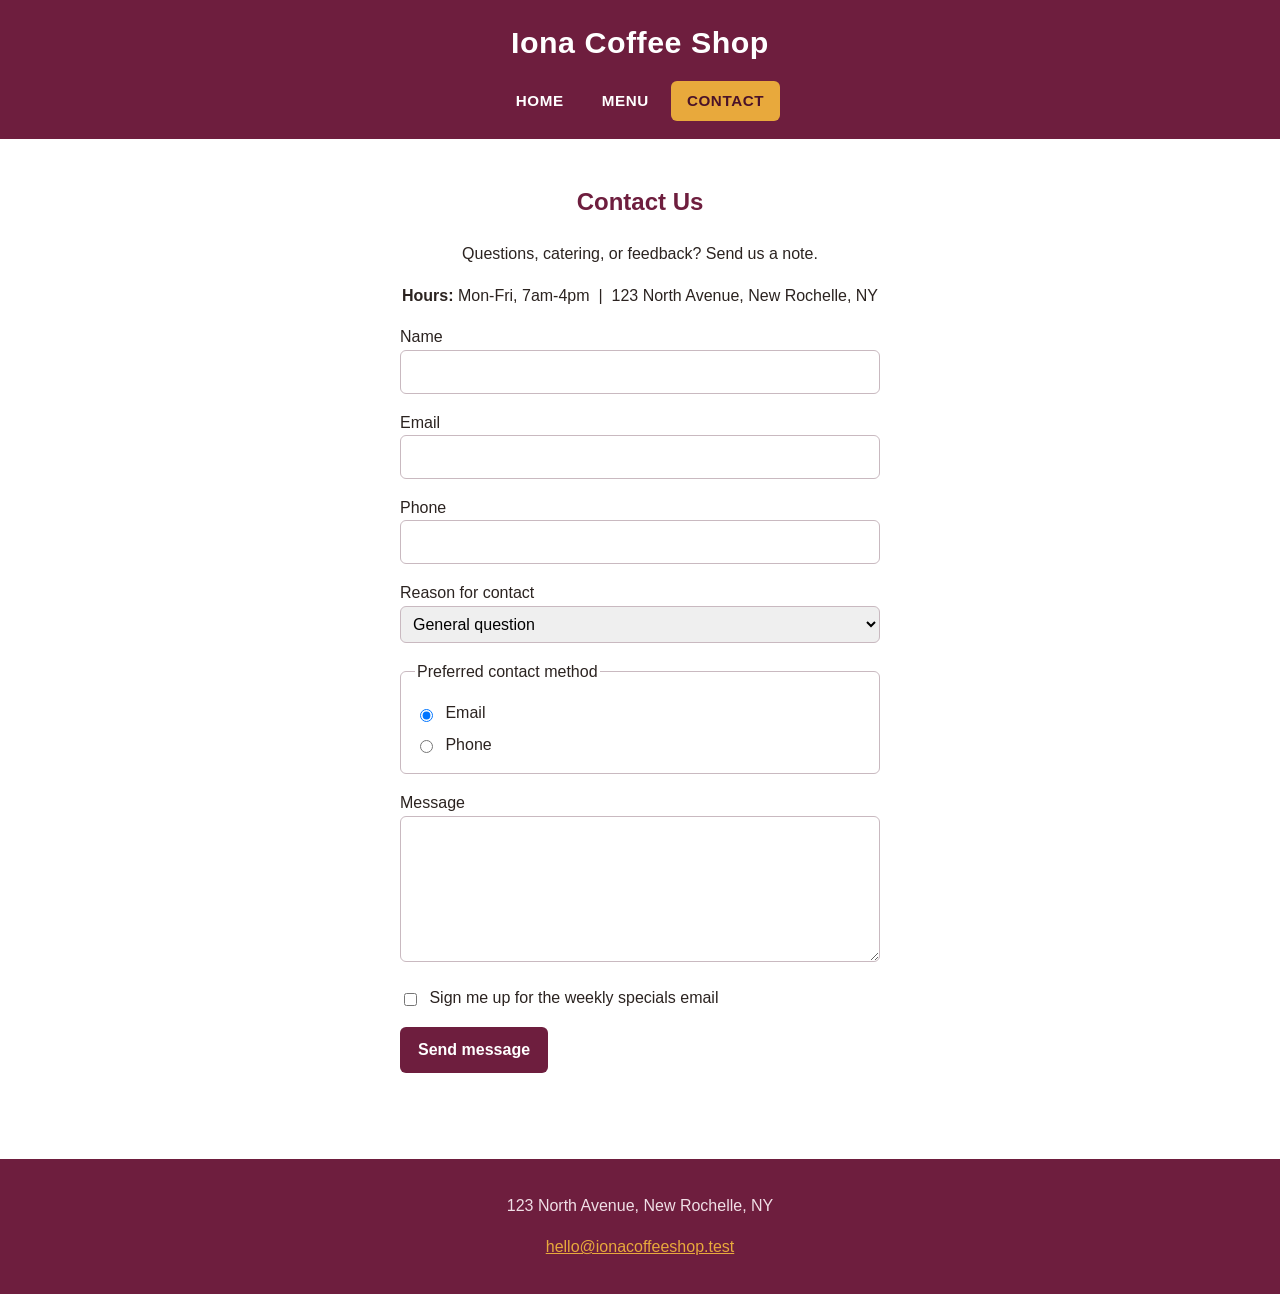
==== contact.html @ a9d76efe "Add files via upload" ====
<!DOCTYPE html>
<html lang="en">
<head>
  <meta charset="UTF-8">
  <meta name="viewport" content="width=device-width, initial-scale=1.0">
  <title>Contact - Iona Coffee Shop</title>
  <link rel="icon" href="images/favicon.png">
  <link rel="stylesheet" href="style.css">
</head>
<body>
  <header>
    <h1>Iona Coffee Shop</h1>
    <nav>
      <ul>
        <li><a href="index.html">Home</a></li>
        <li><a href="menu.html">Menu</a></li>
        <li><a class="active" href="contact.html">Contact</a></li>
      </ul>
    </nav>
  </header>

  <main class="contact">
    <h2>Contact Us</h2>
    <p>Questions, catering, or feedback? Send us a note.</p>
    <p><strong>Hours:</strong> Mon-Fri, 7am-4pm &nbsp;|&nbsp; 123 North Avenue, New Rochelle, NY</p>

    <form action="https://formspree.io/f/yourID" method="POST" onsubmit="return checkForm()">
      <p>
        <label for="name">Name</label><br>
        <input id="name" name="name" type="text" required>
      </p>
      <p>
        <label for="email">Email</label><br>
        <input id="email" name="email" type="email" required>
      </p>
      <p>
        <label for="phone">Phone</label><br>
        <input id="phone" name="phone" type="tel">
      </p>
      <p>
        <label for="reason">Reason for contact</label><br>
        <select id="reason" name="reason">
          <option>General question</option>
          <option>Catering</option>
          <option>Feedback</option>
        </select>
      </p>
      <fieldset>
        <legend>Preferred contact method</legend>
        <label><input type="radio" name="method" value="email" checked> Email</label>
        <label><input type="radio" name="method" value="phone"> Phone</label>
      </fieldset>
      <p>
        <label for="message">Message</label><br>
        <textarea id="message" name="message" rows="5"></textarea>
      </p>
      <p>
        <label><input type="checkbox" name="subscribe"> Sign me up for the weekly specials email</label>
      </p>
      <p><button type="submit">Send message</button></p>
    </form>
  </main>

  <footer>
    <p>123 North Avenue, New Rochelle, NY</p>
    <p><a href="mailto:hello@ionacoffeeshop.test">hello@ionacoffeeshop.test</a></p>
  </footer>

  <script src="main.js"></script>
</body>
</html>
---- style.css ----
/* ===== Iona Coffee Shop stylesheet ===== */
/* Iona University colors: maroon #6E1E3E and gold #E8A93C */

/* Base + color palette. All fonts are sans-serif (no serifs). */
body {
  margin: 0;
  font-family: Arial, "Helvetica Neue", Helvetica, sans-serif;
  color: #2b2320;
  background: #ffffff;
  line-height: 1.6;
}

main {
  max-width: 900px;
  margin: 0 auto;
  padding: 24px 20px 40px;
}

h1, h2, h3 { font-family: Arial, "Helvetica Neue", Helvetica, sans-serif; }
h1 { margin: 0; font-size: 1.9rem; letter-spacing: 0.5px; }
h2 { color: #6E1E3E; }
h3 { color: #6E1E3E; margin-top: 28px; }
a { color: #6E1E3E; }

/* Header + navigation - CENTERED, Iona maroon */
header {
  background: #6E1E3E;
  color: #ffffff;
  padding: 18px 24px;
  text-align: center;          /* centers the title */
}
header h1 { color: #ffffff; }

nav ul {
  list-style: none;
  display: flex;
  justify-content: center;     /* centers the menu */
  gap: 6px;
  margin: 14px 0 0;
  padding: 0;
}
nav a {
  display: block;
  padding: 8px 16px;
  color: #ffffff;
  text-decoration: none;
  text-transform: uppercase;
  letter-spacing: 0.6px;
  font-weight: bold;
  font-size: 0.95rem;
  border-radius: 6px;
}
nav a:hover { background: #8A2A4A; }         /* lighter maroon */
nav a.active { background: #E8A93C; color: #4A1329; }   /* gold */

/* Hero */
#hero {
  background: #f6f2f3;
  padding: 28px;
  border-radius: 10px;
}

/* Buttons */
button {
  font: inherit;
  background: #6E1E3E;
  color: #ffffff;
  border: none;
  padding: 10px 18px;
  border-radius: 6px;
  cursor: pointer;
  font-weight: bold;
}
button:hover { background: #E8A93C; color: #4A1329; }   /* gold on hover */

/* Slideshow */
.slideshow { margin-top: 20px; }
.slideshow img {
  width: 100%;
  max-width: 520px;
  height: auto;
  border-radius: 10px;
  display: block;
}
.slide-buttons { margin-top: 10px; }

/* Special box */
#special-box {
  margin-top: 28px;
  padding: 20px;
  border: 1px solid #e2d7dc;
  border-radius: 10px;
  background: #ffffff;
}

/* Table */
table {
  border-collapse: collapse;
  width: 100%;
  margin-top: 10px;
}
th, td {
  border: 1px solid #e0d3d9;
  padding: 10px 12px;
  text-align: left;
}
thead th { background: #6E1E3E; color: #ffffff; }

/* Gallery (CSS Grid) */
.gallery {
  display: grid;
  grid-template-columns: 1fr 1fr 1fr;
  gap: 16px;
  margin-top: 10px;
}
.gallery img {
  width: 100%;
  height: auto;
  border-radius: 10px;
}

/* Forms */
form { max-width: 480px; }
input[type="text"],
input[type="email"],
input[type="tel"],
select,
textarea {
  font: inherit;
  width: 100%;
  padding: 8px;
  border: 1px solid #c9b9c0;
  border-radius: 6px;
  box-sizing: border-box;
}
/* radios and checkboxes stay small and sit next to their label */
input[type="radio"],
input[type="checkbox"] {
  width: auto;
  margin-right: 8px;
  vertical-align: middle;
}
fieldset {
  border: 1px solid #c9b9c0;
  border-radius: 6px;
  margin: 0 0 12px;
  padding: 10px 14px;
}
fieldset label { display: block; margin: 6px 0; }
blockquote {
  border-left: 4px solid #E8A93C;      /* gold accent */
  margin: 20px 0;
  padding: 6px 16px;
  color: #4a3d34;
  font-style: italic;
}

/* Footer */
footer {
  background: #6E1E3E;
  color: #f0dfe6;
  text-align: center;
  padding: 18px;
  margin-top: 30px;
}
footer a { color: #E8A93C; }

/* Contact page: center the heading, intro, and the form block,
   but keep the labels and inputs left-aligned for readability */
.contact { text-align: center; }
.contact form { text-align: left; margin-left: auto; margin-right: auto; }

/* Responsive: stack on small screens */
@media (max-width: 600px) {
  nav ul { flex-direction: column; align-items: center; }
  .gallery { grid-template-columns: 1fr; }
}
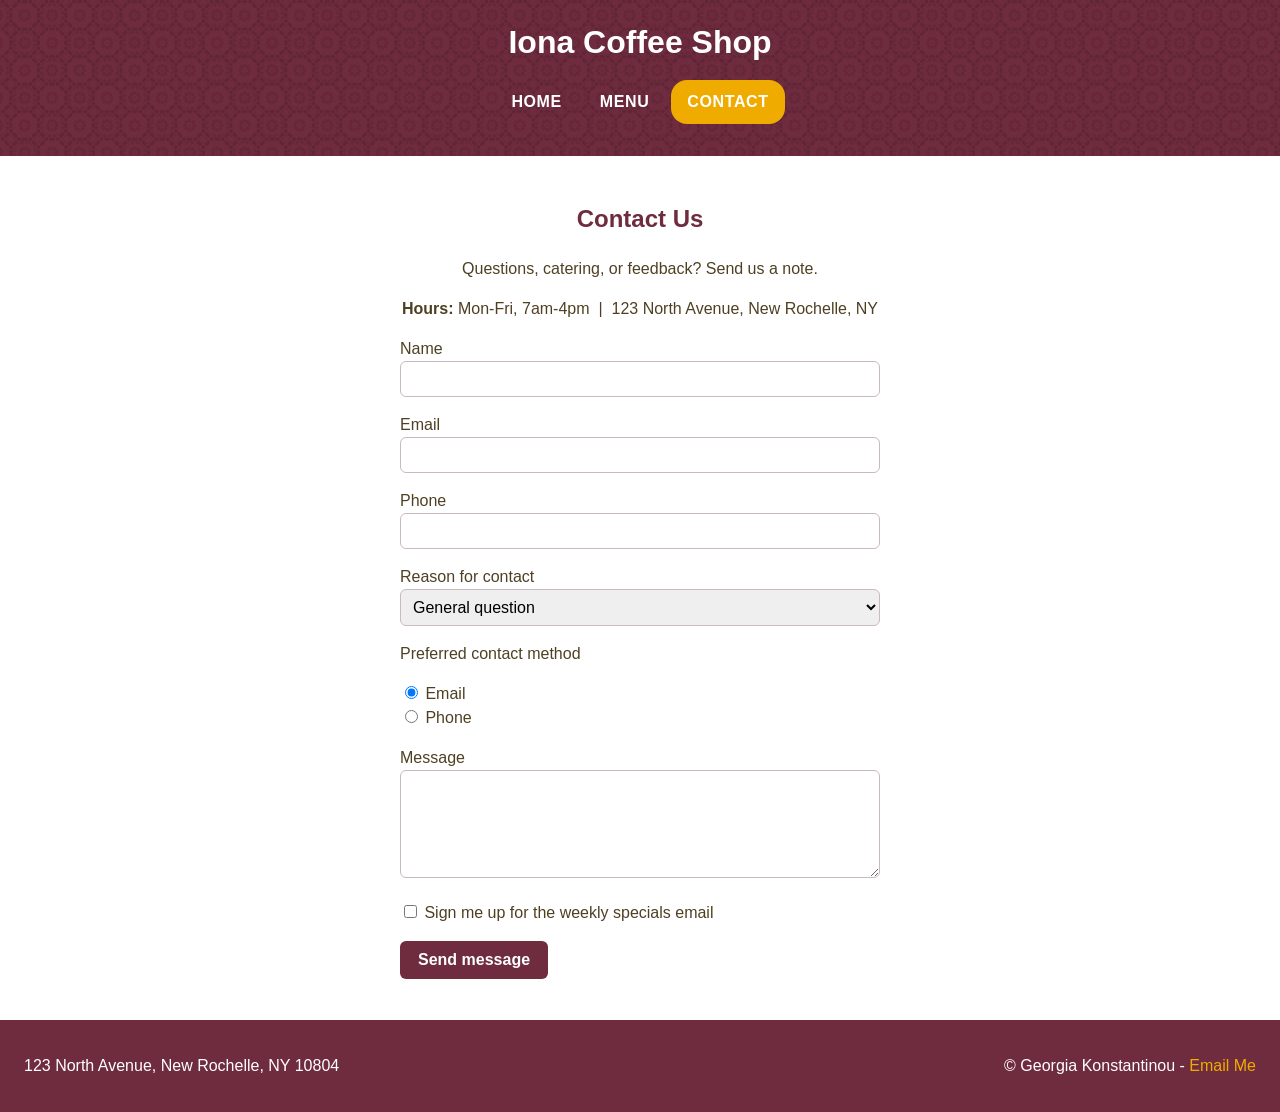
==== commit fe1cde08: "Add files via upload" ====
--- a/contact.html
+++ b/contact.html
@@ -1,12 +1,15 @@
 <!DOCTYPE html>
 <html lang="en">
+
 <head>
   <meta charset="UTF-8">
   <meta name="viewport" content="width=device-width, initial-scale=1.0">
-  <title>Contact - Iona Coffee Shop</title>
-  <link rel="icon" href="images/favicon.png">
-  <link rel="stylesheet" href="style.css">
+  <title>Contact Me</title>
+    <link rel="stylesheet" href="styles.css">
+    <link rel="icon" href="images/favicon.ico">
+
 </head>
+
 <body>
   <header>
     <h1>Iona Coffee Shop</h1>
@@ -24,10 +27,11 @@
     <p>Questions, catering, or feedback? Send us a note.</p>
     <p><strong>Hours:</strong> Mon-Fri, 7am-4pm &nbsp;|&nbsp; 123 North Avenue, New Rochelle, NY</p>
 
-    <form action="https://formspree.io/f/yourID" method="POST" onsubmit="return checkForm()">
+    <form action="https://formspree.io/f/yourID" method="POST">
       <p>
         <label for="name">Name</label><br>
-        <input id="name" name="name" type="text" required>
+        <input id="name" name="name"
+               type="text" required>
       </p>
       <p>
         <label for="email">Email</label><br>
@@ -45,27 +49,33 @@
           <option>Feedback</option>
         </select>
       </p>
-      <fieldset>
-        <legend>Preferred contact method</legend>
-        <label><input type="radio" name="method" value="email" checked> Email</label>
-        <label><input type="radio" name="method" value="phone"> Phone</label>
-      </fieldset>
+      <p>Preferred contact method</p>
+      <label>
+        <input type="radio" name="method"
+               value="email" checked> Email
+      </label><br>
+      <label>
+        <input type="radio" name="method"
+               value="phone"> Phone
+      </label>
       <p>
         <label for="message">Message</label><br>
         <textarea id="message" name="message" rows="5"></textarea>
       </p>
       <p>
-        <label><input type="checkbox" name="subscribe"> Sign me up for the weekly specials email</label>
+        <label>
+          <input type="checkbox" name="subscribe"> Sign me up for
+          the weekly specials email
+        </label>
       </p>
       <p><button type="submit">Send message</button></p>
     </form>
   </main>
 
   <footer>
-    <p>123 North Avenue, New Rochelle, NY</p>
-    <p><a href="mailto:hello@ionacoffeeshop.test">hello@ionacoffeeshop.test</a></p>
+    <p>123 North Avenue, New Rochelle, NY 10804</p>
+    <p>&copy; Georgia Konstantinou - <a href="mailto:gkonstantinou@iona.edu">Email Me</a></p>
   </footer>
+</body>
 
-  <script src="main.js"></script>
-</body>
-</html>
+</html>
--- a/styles.css
+++ b/styles.css
@@ -0,0 +1,171 @@
+        body {
+            font-family: Arial, Helvetica, sans-serif;
+            line-height: 1.5;
+            color: #4f4023;
+            background-color: #ffffff;
+            margin: 0;
+        }
+
+        h2,
+        h3 {
+            color: #6f2c3e;
+        }
+
+        header {
+            background-color: #6f2c3e;
+            text-align: center;
+            padding: 18px 24px;
+            background-image: url(images/back.png);
+            background-repeat: repeat;
+            position: sticky;
+            top: 0;
+        }
+
+        h1 {
+            color: #ffffff;
+            margin: 0;
+        }
+
+        nav a {
+            color: #ffffff;
+            text-decoration: none;
+            letter-spacing: 0.6px;
+            text-transform: uppercase;
+            font-weight: bold;
+            display: block;
+            padding: 10px 16px;
+            border-radius: 16px;
+        }
+
+        nav a:hover {
+            background-color: #f0ab00;
+        }
+
+
+        nav ul {
+            list-style: none;
+            display: flex;
+            gap: 6px;
+            margin: 14px 0;
+            padding: 0;
+            justify-content: center;
+        }
+
+        footer {
+            color: white;
+            background-color: #6f2c3e;
+            text-align: center;
+            padding: 18px 24px;
+            display: flex;
+            justify-content: space-between;
+        }
+
+        footer a {
+            color: #f0ab00;
+            text-decoration: none;
+        }
+
+        main {
+            max-width: 900px;
+            margin: 0 auto;
+            padding: 25px 20px 25px;
+        }
+
+        .active {
+            background-color: #f0ab00;
+        }
+
+        #hero {
+            background-color: #f6f3f2;
+            padding: 20px;
+            border-radius: 10px;
+        }
+
+        blockquote {
+            border-left: 4px solid #f0ab00;
+            padding: 8px 16px;
+            font-style: italic;
+        }
+
+        .accent {
+            color: #6f2c3e;
+            font-weight: bold;
+        }
+
+        /* CSS 3: Thumbnail on the home page */
+        .thumbnail {
+            width: 300px;
+        }
+
+        /* CSS 3: Grid gallery */
+        .gallery {
+            display: grid;
+            grid-template-columns: 1fr 1fr 1fr;
+            gap: 16px;
+        }
+
+        .gallery img {
+            width: 100%;
+            height: 220px;
+            object-fit: cover;
+        }
+
+        .contact {
+            text-align: center;
+        }
+
+        .contact form {
+            max-width: 480px;
+            margin: 0 auto;
+            text-align: left;
+        }
+
+        input[type="text"],
+        input[type="email"],
+        input[type="tel"],
+        select,
+        textarea {
+            font-family: Arial, Helvetica, sans-serif;
+            font-size: 16px;
+            width: 100%;
+            padding: 8px;
+            border: 1px solid #c9b9c0;
+            border-radius: 6px;
+            box-sizing: border-box;
+        }
+
+        button {
+            font-family: Arial, Helvetica, sans-serif;
+            font-size: 16px;
+            font-weight: bold;
+            background-color: #6f2c3e;
+            color: #ffffff;
+            border: none;
+            border-radius: 6px;
+            padding: 10px 18px;
+            cursor: pointer;
+        }
+
+        button:hover {
+            background-color: #f0ab00;
+            color: #4A1329;
+        }
+
+        #slideshow {
+            width:400px;
+            height:300px;
+            object-fit: cover;  /* fit the image without stretching
+        }
+
+
+
+        /* CSS 3: Phone layout (screens 600px wide or less) */
+        @media (max-width: 600px) {
+            .gallery {
+                grid-template-columns: 1fr;
+            }
+
+            footer {
+                flex-direction: column;
+            }
+        }
